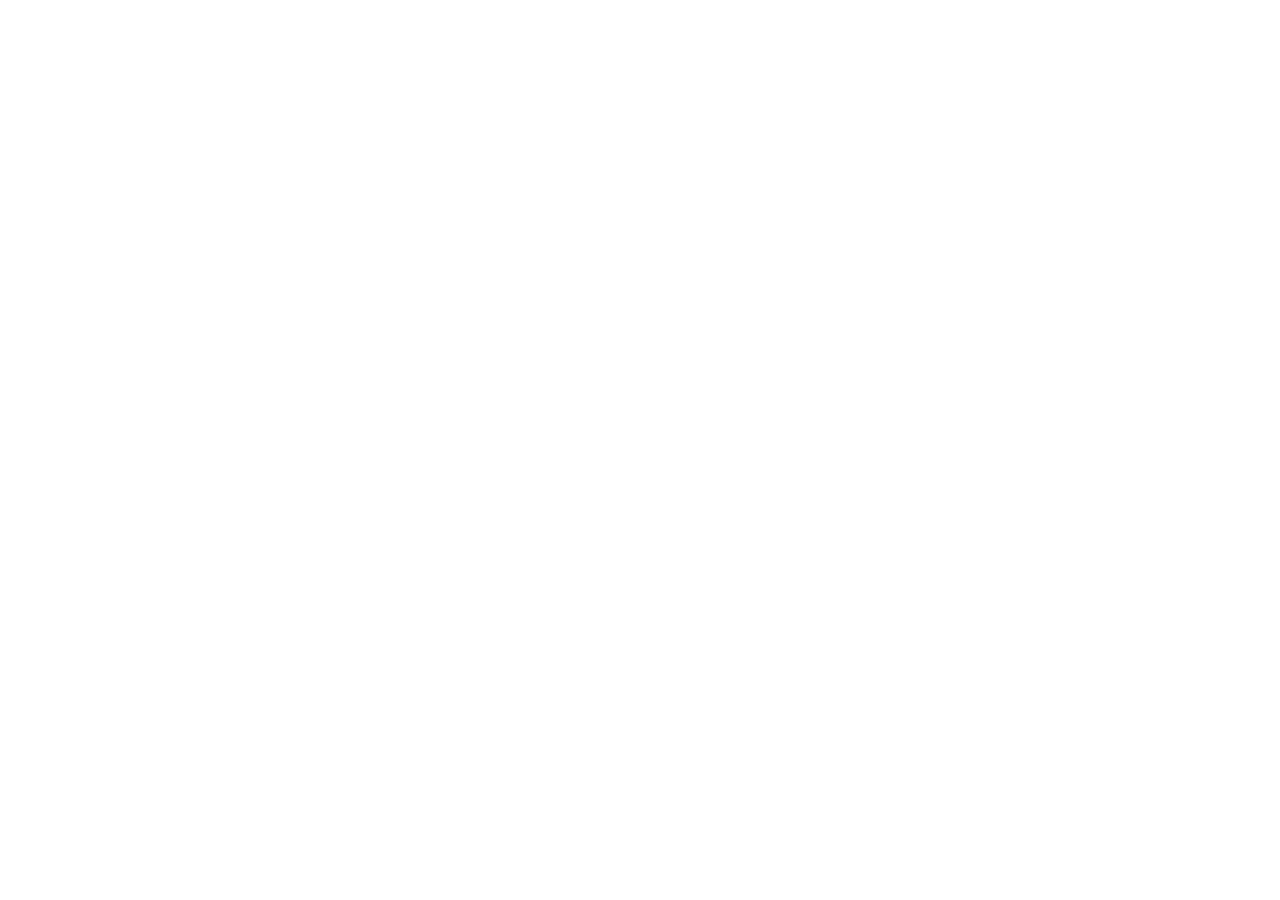
==== experiment/simulation/index.html @ ac894ac5 "Initial commit" ====
<!DOCTYPE html>
<html>
<head>
	<!-- Add CSS at the head of HTML file -->
    <link rel="stylesheet" href="./css/main.css">
</head>
<body>
		<!-- Your code goes here-->

	<!-- Add JS at the bottom of HTML file --> 
        <script src="./js/main.js"></script>
</body>
</html>
---- experiment/simulation/css/main.css ----
/* You CSS goes in here */
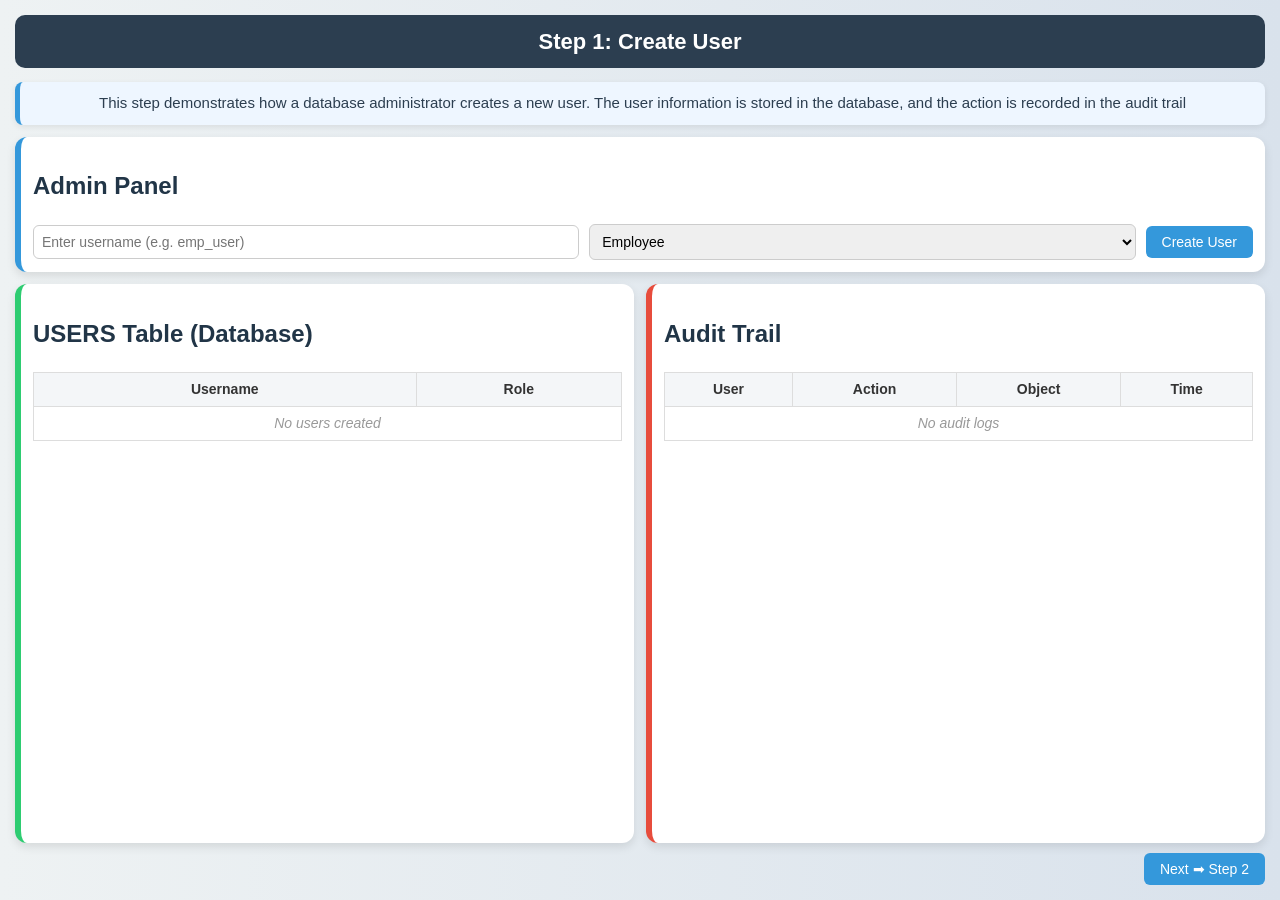
==== commit 7a747bdc: "initial commit" ====
--- a/experiment/simulation/index.html
+++ b/experiment/simulation/index.html
@@ -1,13 +1,14 @@
-<!DOCTYPE html>
-<html>
-<head>
-	<!-- Add CSS at the head of HTML file -->
-    <link rel="stylesheet" href="./css/main.css">
-</head>
-<body>
-		<!-- Your code goes here-->
-
-	<!-- Add JS at the bottom of HTML file --> 
-        <script src="./js/main.js"></script>
-</body>
+<!doctype html>
+<html lang="en">
+  <head>
+    <meta charset="UTF-8" />
+    <link rel="icon" type="image/svg+xml" href="/vite.svg" />
+    <meta name="viewport" content="width=device-width, initial-scale=1.0" />
+    <title>web</title>
+    <script type="module" crossorigin src="js/index-DScw-ho9.js"></script>
+    <link rel="stylesheet" crossorigin href="css/index-kVzhD1Ea.css" />
+  </head>
+  <body>
+    <div id="root"></div>
+  </body>
 </html>
--- a/experiment/simulation/css/index-kVzhD1Ea.css
+++ b/experiment/simulation/css/index-kVzhD1Ea.css
@@ -0,0 +1 @@
+:root{font-family:system-ui,Avenir,Helvetica,Arial,sans-serif;line-height:1.5;font-weight:400;color-scheme:light dark;color:#ffffffde;background-color:#242424;font-synthesis:none;text-rendering:optimizeLegibility;-webkit-font-smoothing:antialiased;-moz-osx-font-smoothing:grayscale}a{font-weight:500;color:#646cff;text-decoration:inherit}a:hover{color:#535bf2}body{margin:0;display:flex;place-items:center;min-width:320px;min-height:100vh}h1{font-size:3.2em;line-height:1.1}button{border-radius:8px;border:1px solid transparent;padding:.6em 1.2em;font-size:1em;font-weight:500;font-family:inherit;background-color:#1a1a1a;cursor:pointer;transition:border-color .25s}button:hover{border-color:#646cff}button:focus,button:focus-visible{outline:4px auto -webkit-focus-ring-color}@media(prefers-color-scheme:light){:root{color:#213547;background-color:#fff}a:hover{color:#747bff}button{background-color:#f9f9f9}}*{box-sizing:border-box}html,body{margin:0;padding:0;height:100%;background:linear-gradient(to right,#eef2f3,#d9e2ec);font-family:Segoe UI,Tahoma,Geneva,Verdana,sans-serif}.fullscreen-container{min-height:100vh;padding:15px;display:flex;flex-direction:column}html,body,#root{width:100%;height:100%;margin:0}.fullscreen-container{min-height:100vh;width:100vw;padding:15px;display:flex;flex-direction:column;background:linear-gradient(to right,#eef2f3,#d9e2ec);font-family:Segoe UI,sans-serif}.header{text-align:center;font-size:22px;font-weight:700;padding:10px;background:#2c3e50;color:#fff;border-radius:10px;margin-bottom:6px}.step-description{text-align:center;margin:8px 0 12px;font-size:15px;color:#444}.card{background:#fff;border-radius:12px;padding:12px;box-shadow:0 4px 10px #0000001a;transition:transform .2s ease}.card:hover{transform:scale(1.01)}.admin-card{border-left:6px solid #3498db;margin-bottom:12px}.db-card{border-left:6px solid #2ecc71}.audit-card{border-left:6px solid #e74c3c}.form-row{display:flex;gap:10px;align-items:center}input,select{padding:8px;border-radius:6px;border:1px solid #ccc;flex:1;font-size:14px}button{background:#3498db;color:#fff;border:none;border-radius:6px;padding:8px 16px;cursor:pointer;font-size:14px;transition:background .3s ease,transform .1s ease}button:hover{background:#1f6fb2;transform:scale(1.05)}.content-grid{display:grid;grid-template-columns:1fr 1fr;gap:12px;flex:1}table{width:100%;border-collapse:collapse;margin-top:8px}th{background:#f4f6f8;color:#333}td,th{border:1px solid #ddd;padding:6px;text-align:center;font-size:14px}.empty{color:#999;font-style:italic}@media(max-width:900px){.content-grid{grid-template-columns:1fr}.form-row{flex-direction:column}button{width:100%}}.step-description{background:#eef6ff;border-left:5px solid #3498db;padding:10px 15px;margin:8px 0 12px;border-radius:8px;font-size:15px;color:#2c3e50;text-align:center;box-shadow:0 2px 6px #00000014}.sql-box{background:#1e1e1e;color:#00ff90;padding:10px;border-radius:6px;font-family:Courier New,monospace;margin:8px 0}
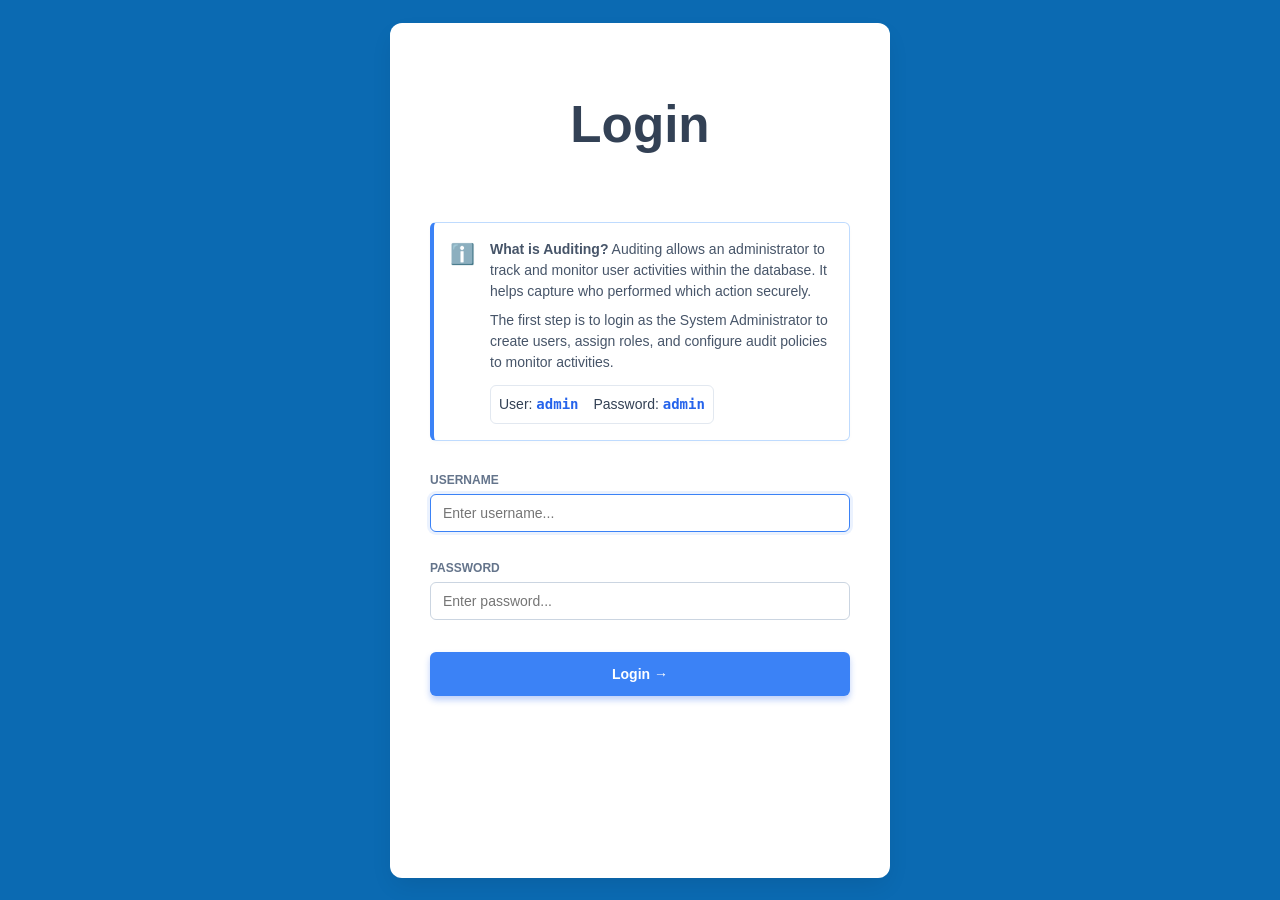
==== commit a2701f0d: "changes" ====
--- a/experiment/simulation/index.html
+++ b/experiment/simulation/index.html
@@ -5,8 +5,8 @@
     <link rel="icon" type="image/svg+xml" href="/vite.svg" />
     <meta name="viewport" content="width=device-width, initial-scale=1.0" />
     <title>web</title>
-    <script type="module" crossorigin src="js/index-DScw-ho9.js"></script>
-    <link rel="stylesheet" crossorigin href="css/index-kVzhD1Ea.css" />
+    <script type="module" crossorigin src="js/index-BHFfmNTq.js"></script>
+    <link rel="stylesheet" crossorigin href="css/index-mCeC1Oq8.css" />
   </head>
   <body>
     <div id="root"></div>
--- a/experiment/simulation/css/index-mCeC1Oq8.css
+++ b/experiment/simulation/css/index-mCeC1Oq8.css
@@ -0,0 +1 @@
+:root{font-family:system-ui,Avenir,Helvetica,Arial,sans-serif;line-height:1.5;font-weight:400;color-scheme:light dark;color:#ffffffde;background-color:#242424;font-synthesis:none;text-rendering:optimizeLegibility;-webkit-font-smoothing:antialiased;-moz-osx-font-smoothing:grayscale}a{font-weight:500;color:#646cff;text-decoration:inherit}a:hover{color:#535bf2}body{margin:0;display:flex;place-items:center;min-width:320px;min-height:100vh}h1{font-size:3.2em;line-height:1.1}button{border-radius:8px;border:1px solid transparent;padding:.6em 1.2em;font-size:1em;font-weight:500;font-family:inherit;background-color:#1a1a1a;cursor:pointer;transition:border-color .25s}button:hover{border-color:#646cff}button:focus,button:focus-visible{outline:4px auto -webkit-focus-ring-color}@media(prefers-color-scheme:light){:root{color:#213547;background-color:#fff}a:hover{color:#747bff}button{background-color:#f9f9f9}}:root{--bg-app: #e2e8f0;--bg-card: #ffffff;--bg-section: #f8fafc;--primary: #3b82f6;--primary-hover: #2563eb;--text-main: #0f172a;--text-muted: #64748b;--border: #e2e8f0;--radius-outer: 16px;--radius-inner: 8px;--shadow-main: 0 20px 25px -5px rgb(0 0 0 / .1), 0 8px 10px -6px rgb(0 0 0 / .1)}html,body{height:100%;margin:0;font-family:Inter,-apple-system,BlinkMacSystemFont,Segoe UI,BlinkMacSystemFont,Segoe UI,Roboto,sans-serif;background-color:var(--bg-app);color:var(--text-main);overflow:hidden}.audit-dashboard{display:flex;justify-content:center;align-items:center;height:100vh;padding:20px;width:100vw}.simulation-container{width:100%;max-width:1600px;background-color:var(--bg-card);border-radius:var(--radius-outer);box-shadow:var(--shadow-main);padding:25px;display:flex;flex-direction:column;max-height:95vh;overflow-y:auto}.dashboard-header{background:transparent;box-shadow:none;padding:0 0 15px;margin-bottom:20px;border-bottom:2px solid var(--border);display:flex;justify-content:space-between;align-items:center}.header-title h1{font-size:22px;font-weight:800;margin:0;color:var(--text-main);letter-spacing:-.5px}.subtitle{font-size:14px;color:var(--text-muted);margin-top:4px;display:block}.step-indicator{background:#eff6ff;color:#1d4ed8;padding:6px 16px;border-radius:99px;font-size:12px;font-weight:700;text-transform:uppercase}.dashboard-grid{display:grid;grid-template-columns:1fr 1fr;gap:25px;align-items:stretch;overflow:hidden}@media(max-width:950px){.dashboard-grid{grid-template-columns:1fr;overflow-y:auto}.audit-dashboard{align-items:flex-start;height:auto;overflow-y:auto}.simulation-container{max-height:none}}.panel{background:var(--bg-section);border-radius:var(--radius-inner);border:1px solid var(--border);padding:20px;display:flex;flex-direction:column;height:100%;overflow-y:auto}.panel-header{display:flex;justify-content:space-between;align-items:center;margin-bottom:15px;padding-bottom:10px;border-bottom:2px solid #e2e8f0}.panel-header h3{margin:0;font-size:16px;font-weight:700;color:var(--text-main)}.admin-session-box{background:#fff;border:1px solid #e2e8f0;padding:10px 14px;border-radius:8px;display:flex;align-items:center;gap:12px;margin-bottom:15px;box-shadow:0 1px 2px #0000000d}.admin-avatar{background:#eff6ff;width:36px;height:36px;border-radius:50%;display:flex;align-items:center;justify-content:center;font-size:18px;border:1px solid #bfdbfe}.admin-info{display:flex;flex-direction:column;flex:1}.admin-label{font-size:10px;color:#64748b;text-transform:uppercase;font-weight:700}.admin-name{font-size:13px;font-weight:600;color:#1e293b}.connection-status{font-size:11px;color:#16a34a;font-weight:600;display:flex;align-items:center;gap:5px;background:#dcfce7;padding:4px 8px;border-radius:12px}.connection-status .dot{width:6px;height:6px;background-color:#16a34a;border-radius:50%;display:inline-block}.task-card{border:1px solid #e2e8f0;border-radius:8px;padding:14px;background:#fff;transition:all .3s ease}.task-header{display:flex;align-items:center;gap:10px}.task-number{background:#e2e8f0;color:#64748b;width:22px;height:22px;border-radius:50%;display:flex;align-items:center;justify-content:center;font-size:11px;font-weight:700}.task-card h4{margin:0;font-size:14px;font-weight:700;color:#1e293b;flex:1}.active-task{border-color:#3b82f6;box-shadow:0 2px 4px #3b82f61a}.active-task .task-number{background:#3b82f6;color:#fff}.completed-task{background:#f8fafc;border-color:#e2e8f0;opacity:.9}.completed-task .task-number{background:#10b981;color:#fff}.check-mark{color:#10b981;font-size:12px;font-weight:600}.locked-task{background:#f1f5f9;border-color:#e2e8f0;opacity:.6;pointer-events:none}.form-container{display:flex;flex-direction:column;gap:12px}.input-group label{display:block;font-size:12px;font-weight:700;color:var(--text-muted);margin-bottom:5px;text-transform:uppercase}input,select{width:100%;padding:10px 12px;border:1px solid #cbd5e1;border-radius:6px;font-size:14px;background-color:#fff}input:focus,select:focus{outline:none;border-color:var(--primary);box-shadow:0 0 0 3px #3b82f61a}.btn-primary{background-color:var(--primary);color:#fff;padding:12px;border:none;border-radius:6px;font-weight:600;cursor:pointer;font-size:14px;margin-top:5px;box-shadow:0 2px 4px #3b82f64d}.btn-primary:hover:not(:disabled){background-color:var(--primary-hover);transform:translateY(-1px)}.btn-primary:disabled{background-color:#94a3b8;cursor:not-allowed;box-shadow:none;transform:none}.sql-preview{background:#1e293b;border-radius:6px;overflow:hidden;border:1px solid #334155;margin-bottom:8px}.sql-code{padding:12px;font-family:Consolas,Monaco,monospace;color:#e2e8f0;font-size:12px;line-height:1.4}.kwd{color:#c084fc;font-weight:700}.type{color:#60a5fa}.comment{color:#ef4444;font-style:italic}.success-message{margin-top:10px;padding:10px;background-color:#f0fdf4;border:1px solid #bbf7d0;color:#166534;font-size:12px;border-radius:6px}.table-wrapper{overflow-x:auto;border:1px solid var(--border);border-radius:8px;background:#fff}table{width:100%;border-collapse:collapse;font-size:13px}th{background-color:#f1f5f9;color:var(--text-muted);font-weight:600;text-align:left;padding:10px 15px;border-bottom:1px solid var(--border)}td{padding:10px 15px;border-bottom:1px solid var(--border);color:var(--text-main)}.table-title-row{background:#eff6ff;color:#1e3a8a;border-bottom:2px solid #bfdbfe;padding:10px 15px;text-transform:uppercase;font-size:11px;letter-spacing:.5px}.empty-state{text-align:center;color:var(--text-muted);padding:30px;font-style:italic;background:#fff}.badge{background:#e2e8f0;color:var(--text-muted);font-size:11px;padding:4px 10px;border-radius:6px;font-weight:700}.role-tag{display:inline-block;padding:4px 10px;border-radius:6px;font-size:11px;font-weight:600}.role-tag.manager{background:#fee2e2;color:#991b1b}.role-tag.employee{background:#dbeafe;color:#1e40af}.role-tag.auditor{background:#fef3c7;color:#92400e}.dashboard-footer{margin-top:20px;padding-top:15px;border-top:1px solid var(--border);display:flex;justify-content:flex-end}.btn-next{background-color:#0f172a;color:#fff;padding:12px 30px;border-radius:6px;border:none;cursor:pointer;font-size:14px;font-weight:600;display:flex;align-items:center;gap:8px;margin-left:auto}.btn-next:hover:not(:disabled){background-color:#334155;transform:translate(2px)}.btn-next:disabled{opacity:.5;cursor:not-allowed}.audit-group{margin-bottom:20px}.group-title{font-size:11px;color:#64748b;text-transform:uppercase;letter-spacing:.5px;margin:0 0 10px;border-bottom:1px solid #e2e8f0;padding-bottom:5px}.audit-toggle{display:flex;align-items:center;gap:12px;padding:12px;background:#fff;border:1px solid #cbd5e1;border-radius:8px;cursor:pointer;transition:all .2s ease;font-size:14px;font-weight:600;color:#334155}.audit-toggle:hover{border-color:#3b82f6;background:#f0f9ff;transform:translateY(-1px)}.audit-toggle.selected{background-color:#eff6ff;border-color:#3b82f6;color:#1e3a8a;box-shadow:0 2px 4px #3b82f626}.checkbox-circle{width:18px;height:18px;border-radius:50%;border:2px solid #cbd5e1;background:#fff;transition:all .2s}.audit-toggle.selected .checkbox-circle{border-color:#3b82f6;background:#3b82f6;box-shadow:inset 0 0 0 3px #fff}.row-selected{background-color:#f0f9ff}.policy-summary-card{background:#1e293b;color:#fff;border-radius:8px;padding:20px;margin-top:20px}.policy-summary-card h4{margin:0 0 15px;font-size:14px;color:#94a3b8;text-transform:uppercase}.summary-stat{display:flex;justify-content:space-between;margin-bottom:8px;font-size:14px;border-bottom:1px solid #334155;padding-bottom:8px}.status-indicator{margin-top:15px;text-align:right}.fullscreen-container{display:flex;flex-direction:column;align-items:center;justify-content:center;min-height:100vh;width:100vw;background-color:var(--bg-app);padding:40px}.header{font-size:28px;font-weight:800;color:var(--text-main);margin-bottom:12px;letter-spacing:-.5px}.step-description{max-width:600px;text-align:center;color:var(--text-muted);margin-bottom:40px;font-size:16px;line-height:1.6}.card{background:var(--bg-card);border-radius:var(--radius-outer);box-shadow:var(--shadow-main);padding:32px;width:100%;max-width:650px;border:1px solid var(--border);margin-bottom:24px}.card h2{font-size:18px;font-weight:700;margin-top:0;margin-bottom:20px;padding-bottom:15px;border-bottom:2px solid var(--border);color:var(--text-main);text-transform:uppercase;letter-spacing:.5px}.card label{display:flex;align-items:center;gap:12px;padding:16px;background-color:#f8fafc;border:1px solid #cbd5e1;border-radius:8px;cursor:pointer;font-weight:600;color:#334155;transition:all .2s ease;flex:1 1 45%;min-width:200px}.card label:hover{border-color:var(--primary);background-color:#eff6ff;transform:translateY(-2px);box-shadow:0 4px 6px -2px #3b82f61a}.card label:has(input:checked){background-color:#eff6ff;border-color:var(--primary);color:var(--primary-hover);box-shadow:0 2px 4px #3b82f633}.card input[type=checkbox]{width:20px;height:20px;accent-color:var(--primary);cursor:pointer}.db-card{background-color:#f1f5f9;border-color:#e2e8f0;text-align:center}.db-card h2{border-bottom-color:#cbd5e1}.fullscreen-container button{padding:14px 28px;font-size:15px}:root{--bg-app: #f1f5f9;--bg-card: #ffffff;--bg-panel: #f8fafc;--primary: #2563eb;--primary-hover: #1d4ed8;--primary-light: #eff6ff;--text-main: #0f172a;--text-body: #334155;--text-muted: #64748b;--border: #e2e8f0;--radius-lg: 12px;--radius-sm: 6px;--shadow-card: 0 10px 15px -3px rgba(0, 0, 0, .1), 0 4px 6px -2px rgba(0, 0, 0, .05);--shadow-hover: 0 10px 15px -3px rgba(37, 99, 235, .15)}*{box-sizing:border-box}body{margin:0;font-family:Inter,-apple-system,BlinkMacSystemFont,Segoe UI,Roboto,sans-serif;background-color:var(--bg-app);color:var(--text-body);height:100vh;overflow:hidden}.audit-dashboard{display:flex;justify-content:center;align-items:center;height:100vh;padding:20px}.simulation-container{width:100%;max-width:1400px;height:95vh;background:var(--bg-card);border-radius:var(--radius-lg);box-shadow:var(--shadow-card);display:flex;flex-direction:column;padding:30px;overflow:hidden}.dashboard-grid{display:grid;grid-template-columns:1fr 1fr;gap:30px;flex:1;min-height:0;margin-bottom:20px}.panel{background:var(--bg-panel);border:1px solid var(--border);border-radius:var(--radius-lg);padding:24px;display:flex;flex-direction:column;overflow-y:auto}.panel-header{display:flex;justify-content:space-between;align-items:center;margin-bottom:20px;padding-bottom:15px;border-bottom:2px solid var(--border)}.panel-header h3{margin:0;font-size:16px;font-weight:700;color:var(--text-main);text-transform:uppercase;letter-spacing:.5px}.dashboard-header{display:flex;justify-content:space-between;align-items:center;padding-bottom:20px;border-bottom:1px solid var(--border);margin-bottom:25px}.header-title h1{margin:0;font-size:24px;font-weight:800;color:var(--text-main)}.subtitle{font-size:14px;color:var(--text-muted);font-weight:500}.admin-session-box{display:flex;align-items:center;gap:12px;padding:8px 16px;background:#fff;border:1px solid var(--border);border-radius:50px}.admin-avatar{width:36px;height:36px;background:var(--primary-light);color:var(--primary);border-radius:50%;display:flex;align-items:center;justify-content:center;font-size:18px}.admin-info{display:flex;flex-direction:column;line-height:1.2}.admin-label{font-size:10px;font-weight:700;color:var(--text-muted);text-transform:uppercase}.admin-name{font-size:13px;font-weight:600;color:var(--text-main)}.instruction-box{background:#fff;border:1px solid #bfdbfe;border-left:4px solid var(--primary);padding:16px;border-radius:var(--radius-sm);display:flex;gap:15px;margin-bottom:25px;box-shadow:0 2px 4px #00000005}.instruction-icon{font-size:20px;color:var(--primary)}.instruction-content{font-size:14px;color:var(--text-body);line-height:1.5}.group-label{display:block;font-size:12px;font-weight:800;color:var(--text-muted);text-transform:uppercase;letter-spacing:.5px;margin-bottom:6px}.group-desc{font-size:12px;color:var(--text-muted);margin-top:0;margin-bottom:12px;font-style:italic}.input-group{margin-bottom:15px}select{width:100%;padding:12px 15px;border:1px solid var(--border);border-radius:var(--radius-sm);background-color:#fff;font-size:14px;color:var(--text-main);cursor:pointer;transition:all .2s;appearance:none;background-image:url(data:image/svg+xml;charset=US-ASCII,%3Csvg%20xmlns%3D%22http%3A%2F%2Fwww.w3.org%2F2000%2Fsvg%22%20width%3D%22292.4%22%20height%3D%22292.4%22%3E%3Cpath%20fill%3D%22%2364748b%22%20d%3D%22M287%2069.4a17.6%2017.6%200%200%200-13-5.4H18.4c-5%200-9.3%201.8-12.9%205.4A17.6%2017.6%200%200%200%200%2082.2c0%205%201.8%209.3%205.4%2012.9l128%20127.9c3.6%203.6%207.8%205.4%2012.8%205.4s9.2-1.8%2012.8-5.4L287%2095c3.5-3.5%205.4-7.8%205.4-12.8%200-5-1.9-9.2-5.5-12.8z%22%2F%3E%3C%2Fsvg%3E);background-repeat:no-repeat;background-position:right 15px top 50%;background-size:10px auto}select:focus{outline:none;border-color:var(--primary);box-shadow:0 0 0 3px var(--primary-light)}.user-chip{display:inline-flex;align-items:center;padding:6px 14px;background-color:var(--primary);color:#fff;border-radius:20px;font-size:13px;font-weight:600;box-shadow:0 2px 4px #2563eb4d;animation:scaleIn .2s cubic-bezier(.175,.885,.32,1.275)}@keyframes scaleIn{0%{transform:scale(.8);opacity:0}to{transform:scale(1);opacity:1}}.audit-toggle-grid{display:grid;grid-template-columns:1fr 1fr;gap:12px}.audit-toggle{display:flex;align-items:center;gap:12px;padding:14px;background:#fff;border:1px solid var(--border);border-radius:var(--radius-sm);cursor:pointer;transition:all .2s ease}.audit-toggle:hover{transform:translateY(-2px);border-color:#cbd5e1;box-shadow:0 4px 10px #0000000d}.audit-toggle.selected{background-color:var(--primary-light);border-color:var(--primary);box-shadow:0 4px 6px #2563eb26}.toggle-text{font-weight:600;font-size:14px;color:var(--text-main)}.audit-toggle.selected .toggle-text{color:var(--primary)}.checkbox-circle{width:20px;height:20px;border-radius:50%;border:2px solid #cbd5e1;background:#fff;transition:all .2s}.audit-toggle.selected .checkbox-circle{border-color:var(--primary);background-color:var(--primary);box-shadow:inset 0 0 0 3px #fff}.table-wrapper{background:#fff;border:1px solid var(--border);border-radius:var(--radius-sm);overflow:hidden}table{width:100%;border-collapse:collapse}th{background:#f8fafc;padding:12px 16px;text-align:left;font-size:12px;color:var(--text-muted);font-weight:700;text-transform:uppercase;border-bottom:1px solid var(--border)}td{padding:12px 16px;border-bottom:1px solid var(--border);font-size:14px;color:var(--text-body)}tr:last-child td{border-bottom:none}.table-title-row{background:#eff6ff;color:#1e3a8a;text-align:center}.empty-state{text-align:center;color:var(--text-muted);font-style:italic;background:#fafafa}.status-active{background:#dcfce7;color:#166534;padding:4px 10px;border-radius:20px;font-size:11px;font-weight:700;letter-spacing:.5px}.badge{padding:4px 10px;border-radius:20px;font-size:11px;font-weight:700;letter-spacing:.5px}.success-message{margin-top:20px;padding:12px;background:#f0fdf4;border:1px solid #bbf7d0;border-radius:var(--radius-sm);color:#166534;font-size:13px;display:flex;align-items:center;gap:8px}.dashboard-footer{margin-top:auto;padding-top:20px;border-top:1px solid var(--border);display:flex;justify-content:flex-end;gap:15px}.btn-primary{width:100%;background:var(--primary);color:#fff;padding:14px;border:none;border-radius:var(--radius-sm);font-weight:600;font-size:14px;cursor:pointer;transition:all .2s;box-shadow:0 4px 6px #2563eb4d}.btn-primary:hover:not(:disabled){background:var(--primary-hover);transform:translateY(-1px)}.btn-primary:disabled{background:#cbd5e1;cursor:not-allowed;box-shadow:none}.btn-success{background:#10b981!important;pointer-events:none;box-shadow:none}.btn-next{background:var(--text-main);color:#fff;padding:12px 24px;border-radius:var(--radius-sm);border:none;cursor:pointer;font-weight:600;transition:all .2s;margin-left:auto}.btn-next:hover:not(:disabled){background:#334155;transform:translate(3px)}.btn-next:disabled{opacity:.5;cursor:not-allowed;transform:none}.btn-secondary{background:#fff;color:var(--text-muted);border:1px solid var(--border);padding:12px 24px;border-radius:var(--radius-sm);cursor:pointer;font-weight:600;transition:all .2s}.btn-secondary:hover{background:#f8fafc;color:var(--text-main);border-color:#cbd5e1}:root{--primary: #3b82f6;--success: #10b981;--bg-dark: #0f172a;--border: #e2e8f0;--text-main: #1e293b;--text-muted: #64748b}.audit-screen-wrapper{height:100vh;width:100vw;background:#f1f5f9;display:flex;align-items:center;justify-content:center;overflow:hidden;padding:1vh}.simulation-container{width:98%;max-width:1400px;height:96vh;background:#fff;border-radius:12px;box-shadow:0 10px 25px -5px #0000001a;display:flex;flex-direction:column;padding:20px}.dashboard-header{display:flex;justify-content:space-between;align-items:center;border-bottom:1px solid var(--border);padding-bottom:15px;flex-shrink:0}.header-title h1{font-size:1.4rem;margin:0;color:var(--bg-dark)}.subtitle{font-size:.85rem;color:var(--text-muted)}.admin-pill{background:#f8fafc;padding:6px 12px;border-radius:50px;border:1px solid var(--border);display:flex;align-items:center;gap:8px;font-size:.8rem;font-weight:600}.dashboard-grid{display:grid;grid-template-columns:1fr 1fr;gap:20px;flex:1;min-height:0;margin:20px 0}.panel{background:#f8fafc;border:1px solid var(--border);border-radius:8px;display:flex;flex-direction:column;padding:16px}.scrollable{overflow-y:auto;padding-right:10px}.panel-title{font-size:.9rem;text-transform:uppercase;letter-spacing:.5px;margin-top:0;color:var(--text-muted)}.field-group{margin-bottom:18px}.field-label{display:block;font-size:.75rem;font-weight:700;color:var(--text-muted);text-transform:uppercase;margin-bottom:6px}.custom-select{width:100%;padding:10px;border-radius:6px;border:1px solid var(--border);font-size:.9rem}.chip-container{display:flex;flex-wrap:wrap;gap:6px;margin-top:8px}.user-chip{background:var(--primary);color:#fff;padding:4px 10px;border-radius:4px;font-size:.75rem;display:flex;align-items:center;gap:6px}.user-chip button{background:none;border:none;color:#fff;cursor:pointer;font-weight:700}.toggle-grid{display:grid;grid-template-columns:1fr 1fr;gap:8px}.toggle-btn{background:#fff;border:1px solid var(--border);padding:10px;border-radius:6px;cursor:pointer;text-align:left;display:flex;align-items:center;gap:8px;font-size:.85rem;transition:.2s}.toggle-btn.active{border-color:var(--primary);background:#eff6ff;color:var(--primary);font-weight:600}.toggle-btn .dot{width:8px;height:8px;border-radius:50%;background:#cbd5e1}.toggle-btn.active .dot{background:var(--primary);box-shadow:0 0 0 4px #dbeafe}.apply-btn{width:100%;padding:12px;background:var(--bg-dark);color:#fff;border:none;border-radius:6px;font-weight:600;cursor:pointer;margin-top:10px}.apply-btn.success{background:var(--success)}.summary-table-container{flex:1}table{width:100%;border-collapse:collapse;background:#fff;border-radius:6px;overflow:hidden;border:1px solid var(--border)}th{background:#f1f5f9;text-align:left;padding:10px;font-size:.75rem;color:var(--text-muted)}td{padding:10px;font-size:.85rem;border-top:1px solid var(--border)}.empty{text-align:center;color:var(--text-muted);font-style:italic}.mt-2{margin-top:15px}.dashboard-footer{display:flex;justify-content:space-between;padding-top:15px;border-top:1px solid var(--border);flex-shrink:0}.nav-btn{padding:10px 24px;border-radius:6px;font-weight:600;cursor:pointer;font-size:.9rem}.nav-btn.back{background:#fff;border:1px solid var(--border);color:var(--text-muted)}.nav-btn.next{background:var(--bg-dark);color:#fff;border:none}.nav-btn.next:disabled{opacity:.3;cursor:not-allowed}@media(max-width:850px){.dashboard-grid{grid-template-columns:1fr}.simulation-container{height:auto;max-height:98vh;overflow-y:auto}.scrollable{overflow-y:visible}}.select-btn{background:#3b82f6!important}.update-btn{background:#f59e0b!important;flex:2}.delete-btn{background:#ef4444!important;flex:1}.input-row{display:flex;gap:10px;margin-bottom:10px}.button-row{display:flex;gap:10px}.action-card{background:#fff;padding:15px;border:1px solid var(--border);border-radius:8px}.action-tag{font-size:10px;font-weight:800;padding:2px 8px;border-radius:4px;color:#fff}.action-tag.select{background:#3b82f6}.action-tag.update{background:#f59e0b}.action-tag.delete{background:#ef4444}.mb-2{margin-bottom:20px}.mt-1{margin-top:10px}.mt-2{margin-top:20px}.log-row-animate{animation:slideInLeft .3s ease-out}@keyframes slideInLeft{0%{opacity:0;transform:translate(-10px)}to{opacity:1;transform:translate(0)}}.audit-table td{font-family:Monaco,Consolas,monospace;font-size:12px}.text-muted{color:var(--text-muted)}.login-gate{max-width:900px!important;height:auto!important;text-align:center}.login-selection-grid{display:grid;grid-template-columns:repeat(auto-fit,minmax(200px,1fr));gap:20px;margin:40px 0}.user-login-card{background:#fff;border:2px solid var(--border);padding:30px;border-radius:12px;cursor:pointer;transition:.3s}.user-avatar{font-size:40px;margin-bottom:10px}.login-cta{margin-top:15px;background:var(--primary);color:#fff;border:none;padding:8px 16px;border-radius:6px;width:100%;cursor:pointer;font-weight:600}.logout-small{background:#fee2e2;color:#ef4444;border:none;padding:4px 10px;border-radius:4px;font-size:11px;margin-left:10px;cursor:pointer;font-weight:700}.active-user{background:#f0f9ff!important;border-color:#0ea5e9!important}.login-gate-container{max-width:800px!important;height:auto!important;padding:40px!important}.user-selection-grid{display:grid;grid-template-columns:repeat(auto-fit,minmax(220px,1fr));gap:20px;margin:40px 0}.user-login-card{background:#f8fafc;border:2px solid #e2e8f0;padding:25px;border-radius:12px;text-align:center;transition:all .3s ease;cursor:pointer}.user-login-card:hover{border-color:#3b82f6;background:#fff;transform:translateY(-5px);box-shadow:0 10px 20px #0000000d}.user-icon{font-size:40px;margin-bottom:15px}.user-meta h3{margin:0;color:#1e293b;font-size:1.1rem}.login-action-btn{margin-top:20px;width:100%;padding:8px;border-radius:6px;border:none;background:#3b82f6;color:#fff;font-weight:600;cursor:pointer}.user-profile-pill{display:flex;align-items:center;background:#f1f5f9;padding:8px 15px;border-radius:50px;gap:12px}.u-avatar{font-size:20px}.u-info{display:flex;flex-direction:column;line-height:1.2}.u-name{font-size:13px;font-weight:700;color:#1e293b}.u-role{font-size:10px;color:#64748b;text-transform:uppercase}.logout-link{background:#fee2e2;color:#ef4444;border:none;padding:4px 8px;border-radius:4px;font-size:10px;font-weight:800;cursor:pointer}.login-gate-container{max-width:800px!important;height:auto!important;padding:40px!important;text-align:center}.user-selection-grid{display:grid;grid-template-columns:repeat(auto-fit,minmax(200px,1fr));gap:20px;margin:40px 0}.user-login-card{background:#fff;border:2px solid var(--border);padding:25px;border-radius:12px;cursor:pointer;transition:all .3s ease}.user-login-card:hover{border-color:var(--primary);transform:translateY(-5px);box-shadow:0 10px 20px #0000000d}.user-icon{font-size:40px;margin-bottom:10px}.user-meta h3{margin:5px 0;color:var(--text-main)}.login-action-btn{margin-top:15px;width:100%;padding:8px;background:var(--primary);color:#fff;border:none;border-radius:6px;font-weight:600;cursor:pointer}.user-profile-pill{display:flex;align-items:center;gap:12px;background:#f1f5f9;padding:6px 15px;border-radius:50px;border:1px solid var(--border)}.logout-small-btn{background:#fee2e2;color:#ef4444;border:none;padding:4px 8px;border-radius:4px;font-size:11px;font-weight:700;cursor:pointer}.logout-small-btn:hover{background:#fecaca}.step-description{background:#eef6ff;border-left:5px solid #3498db;padding:10px 15px;margin:8px 0 12px;border-radius:8px;font-size:15px;color:#2c3e50;text-align:center;box-shadow:0 2px 6px #00000014}.insert-btn{background:#10b981!important;flex:1}.ddl-btn{background:#6366f1!important;flex:1}.drop-btn{background:#450a0a!important;flex:1}.ddl-card{border-left:4px solid #6366f1;background:#f5f3ff}.action-tag.create{background:#8b5cf6}.action-tag.alter{background:#6366f1}.action-tag.drop{background:#450a0a}.action-tag.insert{background:#10b981}
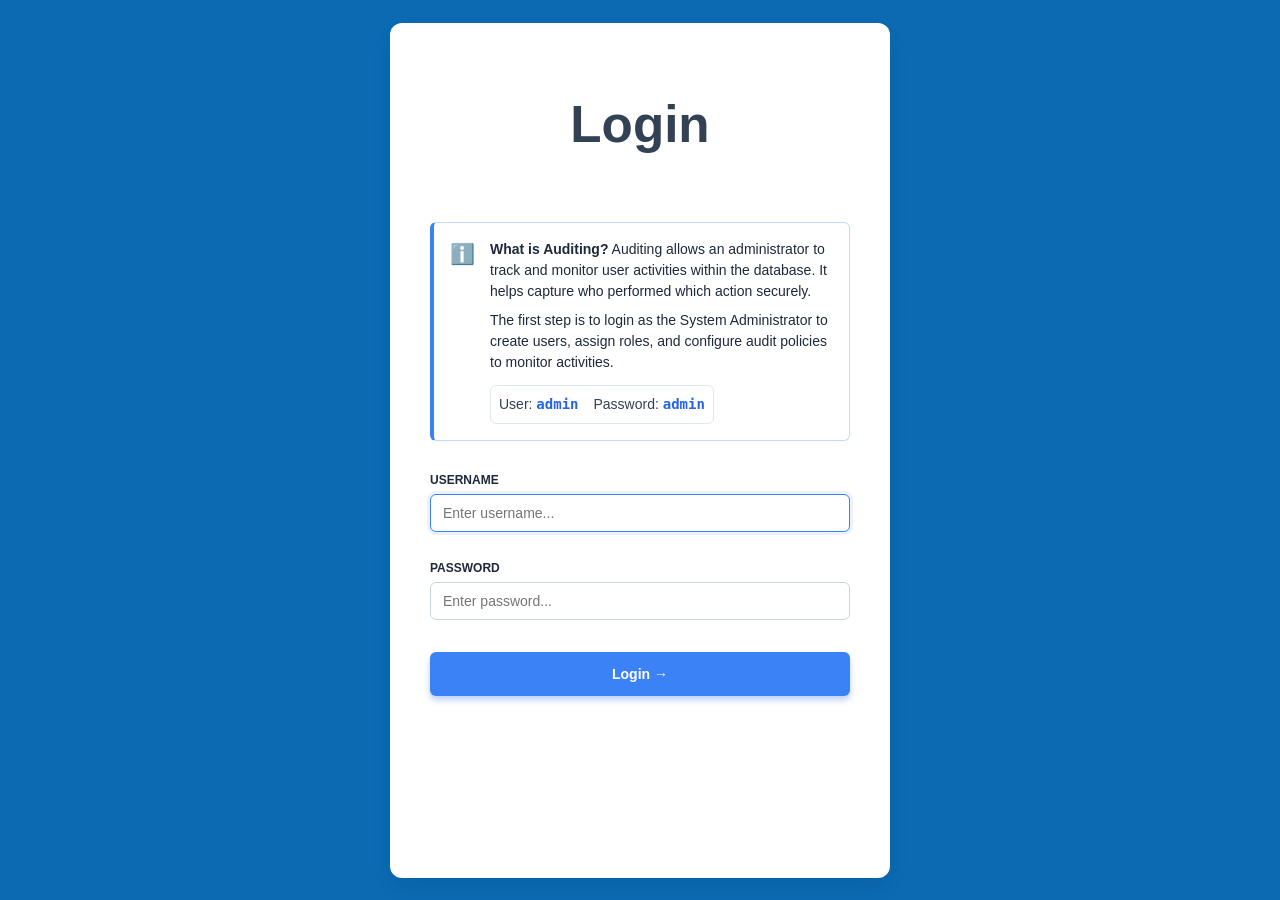
==== commit 5dddd486: "update simulation" ====
--- a/experiment/simulation/index.html
+++ b/experiment/simulation/index.html
@@ -5,8 +5,8 @@
     <link rel="icon" type="image/svg+xml" href="/vite.svg" />
     <meta name="viewport" content="width=device-width, initial-scale=1.0" />
     <title>web</title>
-    <script type="module" crossorigin src="js/index-BHFfmNTq.js"></script>
-    <link rel="stylesheet" crossorigin href="css/index-mCeC1Oq8.css" />
+    <script type="module" crossorigin src="js/index-CZLQMVrC.js"></script>
+    <link rel="stylesheet" crossorigin href="css/index-xorEyV7m.css" />
   </head>
   <body>
     <div id="root"></div>
--- a/experiment/simulation/css/index-xorEyV7m.css
+++ b/experiment/simulation/css/index-xorEyV7m.css
@@ -0,0 +1 @@
+:root{font-family:system-ui,Avenir,Helvetica,Arial,sans-serif;line-height:1.5;font-weight:400;color-scheme:light dark;color:#ffffffde;background-color:#242424;font-synthesis:none;text-rendering:optimizeLegibility;-webkit-font-smoothing:antialiased;-moz-osx-font-smoothing:grayscale}a{font-weight:500;color:#646cff;text-decoration:inherit}a:hover{color:#535bf2}body{margin:0;display:flex;place-items:center;min-width:320px;min-height:100vh}h1{font-size:3.2em;line-height:1.1}button{border-radius:8px;border:1px solid transparent;padding:.6em 1.2em;font-size:1em;font-weight:500;font-family:inherit;background-color:#1a1a1a;cursor:pointer;transition:border-color .25s}button:hover{border-color:#646cff}button:focus,button:focus-visible{outline:4px auto -webkit-focus-ring-color}@media(prefers-color-scheme:light){:root{color:#213547;background-color:#fff}a:hover{color:#747bff}button{background-color:#f9f9f9}}:root{--bg-app: #e2e8f0;--bg-card: #ffffff;--bg-section: #f8fafc;--primary: #3b82f6;--primary-hover: #2563eb;--text-main: #0f172a;--text-muted: #64748b;--border: #e2e8f0;--radius-outer: 16px;--radius-inner: 8px;--shadow-main: 0 20px 25px -5px rgb(0 0 0 / .1), 0 8px 10px -6px rgb(0 0 0 / .1)}html,body{height:100%;margin:0;font-family:Inter,-apple-system,BlinkMacSystemFont,Segoe UI,BlinkMacSystemFont,Segoe UI,Roboto,sans-serif;background-color:var(--bg-app);color:var(--text-main);overflow:hidden}.audit-dashboard{display:flex;justify-content:center;align-items:center;height:100vh;padding:20px;width:100vw}.simulation-container{width:100%;max-width:1600px;background-color:var(--bg-card);border-radius:var(--radius-outer);box-shadow:var(--shadow-main);padding:25px;display:flex;flex-direction:column;max-height:95vh;overflow-y:auto}.dashboard-header{background:transparent;box-shadow:none;padding:0 0 15px;margin-bottom:20px;border-bottom:2px solid var(--border);display:flex;justify-content:space-between;align-items:center}.header-title h1{font-size:22px;font-weight:800;margin:0;color:var(--text-main);letter-spacing:-.5px}.subtitle{font-size:14px;color:var(--text-muted);margin-top:4px;display:block}.step-indicator{background:#eff6ff;color:#1d4ed8;padding:6px 16px;border-radius:99px;font-size:12px;font-weight:700;text-transform:uppercase}.dashboard-grid{display:grid;grid-template-columns:1fr 1fr;gap:25px;align-items:stretch;overflow:hidden}@media(max-width:950px){.dashboard-grid{grid-template-columns:1fr;overflow-y:auto}.audit-dashboard{align-items:flex-start;height:auto;overflow-y:auto}.simulation-container{max-height:none}}.panel{background:var(--bg-section);color:#0f172a;border-radius:var(--radius-inner);border:1px solid var(--border);padding:20px;display:flex;flex-direction:column;height:100%;overflow-y:visible}.panel-header{display:flex;justify-content:space-between;align-items:center;margin-bottom:15px;padding-bottom:10px;border-bottom:2px solid #e2e8f0}.panel-header h3{margin:0;font-size:16px;font-weight:700;color:var(--text-main)}.admin-session-box{background:#fff;border:1px solid #e2e8f0;padding:10px 14px;border-radius:8px;display:flex;align-items:center;gap:12px;margin-bottom:15px;box-shadow:0 1px 2px #0000000d}.admin-avatar{background:#eff6ff;width:36px;height:36px;border-radius:50%;display:flex;align-items:center;justify-content:center;font-size:18px;border:1px solid #bfdbfe}.admin-info{display:flex;flex-direction:column;flex:1}.admin-label{font-size:10px;color:#64748b;text-transform:uppercase;font-weight:700}.admin-name{font-size:13px;font-weight:600;color:#1e293b}.connection-status{font-size:11px;color:#16a34a;font-weight:600;display:flex;align-items:center;gap:5px;background:#dcfce7;padding:4px 8px;border-radius:12px}.connection-status .dot{width:6px;height:6px;background-color:#16a34a;border-radius:50%;display:inline-block}.task-card{border:1px solid #e2e8f0;border-radius:8px;padding:14px;background:#fff;transition:all .3s ease}.task-header{display:flex;align-items:center;gap:10px}.task-number{background:#e2e8f0;color:#64748b;width:22px;height:22px;border-radius:50%;display:flex;align-items:center;justify-content:center;font-size:11px;font-weight:700}.task-card h4{margin:0;font-size:14px;font-weight:700;color:#1e293b;flex:1}.active-task{border-color:#3b82f6;box-shadow:0 2px 4px #3b82f61a}.active-task .task-number{background:#3b82f6;color:#fff}.completed-task{background:#f8fafc;border-color:#e2e8f0;opacity:.9}.completed-task .task-number{background:#10b981;color:#fff}.check-mark{color:#10b981;font-size:12px;font-weight:600}.locked-task{background:#f1f5f9;border-color:#e2e8f0;opacity:.6;pointer-events:none}.form-container{display:flex;flex-direction:column;gap:12px}.input-group label{display:block;font-size:12px;font-weight:700;color:#1e293b;margin-bottom:5px;text-transform:uppercase}input,select{width:100%;padding:10px 12px;border:1px solid #cbd5e1;border-radius:6px;font-size:14px;background-color:#fff;color:#0f172a}input:focus,select:focus{outline:none;border-color:var(--primary);box-shadow:0 0 0 3px #3b82f61a}.btn-primary{background-color:var(--primary);color:#fff;padding:12px;border:none;border-radius:6px;font-weight:600;cursor:pointer;font-size:14px;margin-top:5px;box-shadow:0 2px 4px #3b82f64d}.btn-primary:hover:not(:disabled){background-color:var(--primary-hover);transform:translateY(-1px)}.btn-primary:disabled{background-color:#94a3b8;cursor:not-allowed;box-shadow:none;transform:none}.sql-preview{background:#1e293b;border-radius:6px;overflow:hidden;border:1px solid #334155;margin-bottom:8px}.sql-code{padding:12px;font-family:Consolas,Monaco,monospace;color:#e2e8f0;font-size:12px;line-height:1.4}.kwd{color:#c084fc;font-weight:700}.type{color:#60a5fa}.comment{color:#ef4444;font-style:italic}.success-message{margin-top:10px;padding:10px;background-color:#f0fdf4;border:1px solid #bbf7d0;color:#166534;font-size:12px;border-radius:6px}.table-wrapper{overflow-x:auto;border:1px solid var(--border);border-radius:8px;background:#fff}table{width:100%;border-collapse:collapse;font-size:13px}th{background-color:#f1f5f9;color:var(--text-muted);font-weight:600;text-align:left;padding:10px 15px;border-bottom:1px solid var(--border)}td{padding:10px 15px;border-bottom:1px solid var(--border);color:var(--text-main)}.table-title-row{background:#eff6ff;color:#1e3a8a;border-bottom:2px solid #bfdbfe;padding:10px 15px;text-transform:uppercase;font-size:11px;letter-spacing:.5px}.empty-state{text-align:center;color:var(--text-muted);padding:30px;font-style:italic;background:#fff}.badge{background:#e2e8f0;color:var(--text-muted);font-size:11px;padding:4px 10px;border-radius:6px;font-weight:700}.role-tag{display:inline-block;padding:4px 10px;border-radius:6px;font-size:11px;font-weight:600}.role-tag.manager{background:#fee2e2;color:#991b1b}.role-tag.employee{background:#dbeafe;color:#1e40af}.role-tag.auditor{background:#fef3c7;color:#92400e}.dashboard-footer{margin-top:20px;padding-top:15px;border-top:1px solid var(--border);display:flex;justify-content:flex-end}.btn-next{background-color:#0f172a;color:#fff;padding:12px 30px;border-radius:6px;border:none;cursor:pointer;font-size:14px;font-weight:600;display:flex;align-items:center;gap:8px;margin-left:auto}.btn-next:hover:not(:disabled){background-color:#334155;transform:translate(2px)}.btn-next:disabled{opacity:.5;cursor:not-allowed}.audit-group{margin-bottom:20px}.group-title{font-size:11px;color:#64748b;text-transform:uppercase;letter-spacing:.5px;margin:0 0 10px;border-bottom:1px solid #e2e8f0;padding-bottom:5px}.audit-toggle{display:flex;align-items:center;gap:12px;padding:12px;background:#fff;border:1px solid #cbd5e1;border-radius:8px;cursor:pointer;transition:all .2s ease;font-size:14px;font-weight:600;color:#334155}.audit-toggle:hover{border-color:#3b82f6;background:#f0f9ff;transform:translateY(-1px)}.audit-toggle.selected{background-color:#eff6ff;border-color:#3b82f6;color:#1e3a8a;box-shadow:0 2px 4px #3b82f626}.checkbox-circle{width:18px;height:18px;border-radius:50%;border:2px solid #cbd5e1;background:#fff;transition:all .2s}.audit-toggle.selected .checkbox-circle{border-color:#3b82f6;background:#3b82f6;box-shadow:inset 0 0 0 3px #fff}.row-selected{background-color:#f0f9ff}.policy-summary-card{background:#1e293b;color:#fff;border-radius:8px;padding:20px;margin-top:20px}.policy-summary-card h4{margin:0 0 15px;font-size:14px;color:#94a3b8;text-transform:uppercase}.summary-stat{display:flex;justify-content:space-between;margin-bottom:8px;font-size:14px;border-bottom:1px solid #334155;padding-bottom:8px}.status-indicator{margin-top:15px;text-align:right}.fullscreen-container{display:flex;flex-direction:column;align-items:center;justify-content:center;min-height:100vh;width:100vw;background-color:var(--bg-app);padding:40px}.header{font-size:28px;font-weight:800;color:var(--text-main);margin-bottom:12px;letter-spacing:-.5px}.step-description{max-width:600px;text-align:center;color:var(--text-muted);margin-bottom:40px;font-size:16px;line-height:1.6}.card{background:var(--bg-card);border-radius:var(--radius-outer);box-shadow:var(--shadow-main);padding:32px;width:100%;max-width:650px;border:1px solid var(--border);margin-bottom:24px}.card h2{font-size:18px;font-weight:700;margin-top:0;margin-bottom:20px;padding-bottom:15px;border-bottom:2px solid var(--border);color:var(--text-main);text-transform:uppercase;letter-spacing:.5px}.card label{display:flex;align-items:center;gap:12px;padding:16px;background-color:#f8fafc;border:1px solid #cbd5e1;border-radius:8px;cursor:pointer;font-weight:600;color:#334155;transition:all .2s ease;flex:1 1 45%;min-width:200px}.card label:hover{border-color:var(--primary);background-color:#eff6ff;transform:translateY(-2px);box-shadow:0 4px 6px -2px #3b82f61a}.card label:has(input:checked){background-color:#eff6ff;border-color:var(--primary);color:var(--primary-hover);box-shadow:0 2px 4px #3b82f633}.card input[type=checkbox]{width:20px;height:20px;accent-color:var(--primary);cursor:pointer}.db-card{background-color:#f1f5f9;border-color:#e2e8f0;text-align:center}.db-card h2{border-bottom-color:#cbd5e1}.fullscreen-container button{padding:14px 28px;font-size:15px}:root{--bg-app: #f1f5f9;--bg-card: #ffffff;--bg-panel: #f8fafc;--primary: #2563eb;--primary-hover: #1d4ed8;--primary-light: #eff6ff;--text-main: #0f172a;--text-body: #334155;--text-muted: #64748b;--border: #e2e8f0;--radius-lg: 12px;--radius-sm: 6px;--shadow-card: 0 10px 15px -3px rgba(0, 0, 0, .1), 0 4px 6px -2px rgba(0, 0, 0, .05);--shadow-hover: 0 10px 15px -3px rgba(37, 99, 235, .15)}*{box-sizing:border-box}body{margin:0;font-family:Inter,-apple-system,BlinkMacSystemFont,Segoe UI,Roboto,sans-serif;background-color:var(--bg-app);color:var(--text-body);height:100vh;overflow:hidden}.audit-dashboard{display:flex;justify-content:center;align-items:center;height:100vh;padding:20px}.simulation-container{width:100%;max-width:1400px;height:95vh;background:var(--bg-card);border-radius:var(--radius-lg);box-shadow:var(--shadow-card);display:flex;flex-direction:column;padding:30px;overflow:hidden}.dashboard-grid{display:grid;grid-template-columns:1fr 1fr;gap:30px;flex:1;min-height:0;margin-bottom:20px}.panel{background:var(--bg-panel);border:1px solid var(--border);border-radius:var(--radius-lg);padding:24px;display:flex;flex-direction:column;overflow-y:auto}.panel-header{display:flex;justify-content:space-between;align-items:center;margin-bottom:20px;padding-bottom:15px;border-bottom:2px solid var(--border)}.panel-header h3{margin:0;font-size:16px;font-weight:700;color:var(--text-main);text-transform:uppercase;letter-spacing:.5px}.dashboard-header{display:flex;justify-content:space-between;align-items:center;padding-bottom:20px;border-bottom:1px solid var(--border);margin-bottom:25px}.header-title h1{margin:0;font-size:24px;font-weight:800;color:var(--text-main)}.subtitle{font-size:14px;color:var(--text-muted);font-weight:500}.admin-session-box{display:flex;align-items:center;gap:12px;padding:8px 16px;background:#fff;border:1px solid var(--border);border-radius:50px}.admin-avatar{width:36px;height:36px;background:var(--primary-light);color:var(--primary);border-radius:50%;display:flex;align-items:center;justify-content:center;font-size:18px}.admin-info{display:flex;flex-direction:column;line-height:1.2}.admin-label{font-size:10px;font-weight:700;color:var(--text-muted);text-transform:uppercase}.admin-name{font-size:13px;font-weight:600;color:var(--text-main)}.instruction-box{background:#fff;border:1px solid #bfdbfe;border-left:4px solid var(--primary);padding:16px;border-radius:var(--radius-sm);display:flex;gap:15px;margin-bottom:25px;box-shadow:0 2px 4px #00000005}.instruction-icon{font-size:20px;color:var(--primary)}.instruction-content{font-size:14px;color:var(--text-body);line-height:1.5}.group-label{display:block;font-size:12px;font-weight:800;color:var(--text-muted);text-transform:uppercase;letter-spacing:.5px;margin-bottom:6px}.group-desc{font-size:12px;color:var(--text-muted);margin-top:0;margin-bottom:12px;font-style:italic}.input-group{margin-bottom:15px}select{width:100%;padding:12px 15px;border:1px solid var(--border);border-radius:var(--radius-sm);background-color:#fff;color:#0f172a;font-size:14px;color:var(--text-main);cursor:pointer;transition:all .2s;appearance:none;background-image:url(data:image/svg+xml;charset=US-ASCII,%3Csvg%20xmlns%3D%22http%3A%2F%2Fwww.w3.org%2F2000%2Fsvg%22%20width%3D%22292.4%22%20height%3D%22292.4%22%3E%3Cpath%20fill%3D%22%2364748b%22%20d%3D%22M287%2069.4a17.6%2017.6%200%200%200-13-5.4H18.4c-5%200-9.3%201.8-12.9%205.4A17.6%2017.6%200%200%200%200%2082.2c0%205%201.8%209.3%205.4%2012.9l128%20127.9c3.6%203.6%207.8%205.4%2012.8%205.4s9.2-1.8%2012.8-5.4L287%2095c3.5-3.5%205.4-7.8%205.4-12.8%200-5-1.9-9.2-5.5-12.8z%22%2F%3E%3C%2Fsvg%3E);background-repeat:no-repeat;background-position:right 15px top 50%;background-size:10px auto}select:focus{outline:none;border-color:var(--primary);box-shadow:0 0 0 3px var(--primary-light)}.user-chip{display:inline-flex;align-items:center;padding:6px 14px;background-color:var(--primary);color:#fff;border-radius:20px;font-size:13px;font-weight:600;box-shadow:0 2px 4px #2563eb4d;animation:scaleIn .2s cubic-bezier(.175,.885,.32,1.275)}@keyframes scaleIn{0%{transform:scale(.8);opacity:0}to{transform:scale(1);opacity:1}}.audit-toggle-grid{display:grid;grid-template-columns:1fr 1fr;gap:12px}.audit-toggle{display:flex;align-items:center;gap:12px;padding:14px;background:#fff;color:#0f172a;border:1px solid var(--border);border-radius:var(--radius-sm);cursor:pointer;transition:all .2s ease}.audit-toggle:hover{transform:translateY(-2px);border-color:#cbd5e1;box-shadow:0 4px 10px #0000000d}.audit-toggle.selected{background-color:var(--primary-light);border-color:var(--primary);box-shadow:0 4px 6px #2563eb26}.toggle-text{font-weight:600;font-size:14px;color:var(--text-main)}.audit-toggle.selected .toggle-text{color:var(--primary)}.checkbox-circle{width:20px;height:20px;border-radius:50%;border:2px solid #cbd5e1;background:#fff;transition:all .2s}.audit-toggle.selected .checkbox-circle{border-color:var(--primary);background-color:var(--primary);box-shadow:inset 0 0 0 3px #fff}.table-wrapper{background:#fff;border:1px solid var(--border);border-radius:var(--radius-sm);overflow:hidden}table{width:100%;border-collapse:collapse}th{background:#f8fafc;padding:12px 16px;text-align:left;font-size:12px;color:var(--text-muted);font-weight:700;text-transform:uppercase;border-bottom:1px solid var(--border)}td{padding:12px 16px;border-bottom:1px solid var(--border);font-size:14px;color:var(--text-body)}tr:last-child td{border-bottom:none}.table-title-row{background:#eff6ff;color:#1e3a8a;text-align:center}.empty-state{text-align:center;color:var(--text-muted);font-style:italic;background:#fafafa}.status-active{background:#dcfce7;color:#166534;padding:4px 10px;border-radius:20px;font-size:11px;font-weight:700;letter-spacing:.5px}.badge{padding:4px 10px;border-radius:20px;font-size:11px;font-weight:700;letter-spacing:.5px}.success-message{margin-top:20px;padding:12px;background:#f0fdf4;border:1px solid #bbf7d0;border-radius:var(--radius-sm);color:#166534;font-size:13px;display:flex;align-items:center;gap:8px}.dashboard-footer{margin-top:auto;padding-top:20px;border-top:1px solid var(--border);display:flex;justify-content:flex-end;gap:15px}.btn-primary{width:100%;background:var(--primary);color:#fff;padding:14px;border:none;border-radius:var(--radius-sm);font-weight:600;font-size:14px;cursor:pointer;transition:all .2s;box-shadow:0 4px 6px #2563eb4d}.btn-primary:hover:not(:disabled){background:var(--primary-hover);transform:translateY(-1px)}.btn-primary:disabled{background:#cbd5e1;cursor:not-allowed;box-shadow:none}.btn-success{background:#10b981!important;pointer-events:none;box-shadow:none}.btn-next{background:var(--text-main);color:#fff;padding:12px 24px;border-radius:var(--radius-sm);border:none;cursor:pointer;font-weight:600;transition:all .2s;margin-left:auto}.btn-next:hover:not(:disabled){background:#334155;transform:translate(3px)}.btn-next:disabled{opacity:.5;cursor:not-allowed;transform:none}.btn-secondary{background:#fff;color:var(--text-muted);border:1px solid var(--border);padding:12px 24px;border-radius:var(--radius-sm);cursor:pointer;font-weight:600;transition:all .2s}.btn-secondary:hover{background:#f8fafc;color:var(--text-main);border-color:#cbd5e1}:root{--primary: #3b82f6;--success: #10b981;--bg-dark: #0f172a;--border: #e2e8f0;--text-main: #1e293b;--text-muted: #64748b}.audit-screen-wrapper{height:100vh;width:100vw;background:#f1f5f9;display:flex;align-items:center;justify-content:center;overflow:hidden;padding:1vh}.simulation-container{width:98%;max-width:1400px;height:96vh;background:#fff;border-radius:12px;box-shadow:0 10px 25px -5px #0000001a;display:flex;flex-direction:column;padding:20px}.dashboard-header{display:flex;justify-content:space-between;align-items:center;border-bottom:1px solid var(--border);padding-bottom:15px;flex-shrink:0}.header-title h1{font-size:1.4rem;margin:0;color:var(--bg-dark)}.subtitle{font-size:.85rem;color:var(--text-muted)}.admin-pill{background:#f8fafc;padding:6px 12px;border-radius:50px;border:1px solid var(--border);display:flex;align-items:center;gap:8px;font-size:.8rem;font-weight:600}.dashboard-grid{display:grid;grid-template-columns:1fr 1fr;gap:20px;flex:1;min-height:0;margin:20px 0}.panel{background:#f8fafc;border:1px solid var(--border);border-radius:8px;display:flex;flex-direction:column;padding:16px}.scrollable{overflow-y:auto;padding-right:10px}.panel-title{font-size:.9rem;text-transform:uppercase;letter-spacing:.5px;margin-top:0;color:var(--text-muted)}.field-group{margin-bottom:18px}.field-label{display:block;font-size:.75rem;font-weight:700;color:var(--text-muted);text-transform:uppercase;margin-bottom:6px}.custom-select{width:100%;padding:10px;border-radius:6px;border:1px solid var(--border);background-color:#fff;color:#0f172a;font-size:.9rem}.chip-container{display:flex;flex-wrap:wrap;gap:6px;margin-top:8px}.user-chip{background:var(--primary);color:#fff;padding:4px 10px;border-radius:4px;font-size:.75rem;display:flex;align-items:center;gap:6px}.user-chip button{background:none;border:none;color:#fff;cursor:pointer;font-weight:700}.toggle-grid{display:grid;grid-template-columns:1fr 1fr;gap:8px}.toggle-btn{background:#fff;color:#0f172a;border:1px solid var(--border);padding:10px;border-radius:6px;cursor:pointer;text-align:left;display:flex;align-items:center;gap:8px;font-size:.85rem;transition:.2s}.toggle-btn.active{border-color:#2563eb;background:#2563eb;color:#fff;font-weight:700}.toggle-btn .dot{width:8px;height:8px;border-radius:50%;background:#cbd5e1}.toggle-btn.active .dot{background:#fff;box-shadow:0 0 0 4px #fff3}.apply-btn{width:100%;padding:12px;background:var(--bg-dark);color:#fff;border:none;border-radius:6px;font-weight:600;cursor:pointer;margin-top:10px}.apply-btn.success{background:var(--success)}.summary-table-container{flex:1}table{width:100%;border-collapse:collapse;background:#fff;border-radius:6px;overflow:hidden;border:1px solid var(--border)}th{background:#f1f5f9;text-align:left;padding:10px;font-size:.75rem;color:var(--text-muted)}td{padding:10px;font-size:.85rem;border-top:1px solid var(--border)}.empty{text-align:center;color:var(--text-muted);font-style:italic}.mt-2{margin-top:15px}.dashboard-footer{display:flex;justify-content:space-between;padding-top:15px;border-top:1px solid var(--border);flex-shrink:0}.nav-btn{padding:10px 24px;border-radius:6px;font-weight:600;cursor:pointer;font-size:.9rem}.nav-btn.back{background:#fff;border:1px solid var(--border);color:var(--text-muted)}.nav-btn.next{background:var(--bg-dark);color:#fff;border:none}.nav-btn.next:disabled{opacity:.3;cursor:not-allowed}@media(max-width:850px){.dashboard-grid{grid-template-columns:1fr}.simulation-container{height:auto;max-height:98vh;overflow-y:auto}.scrollable{overflow-y:visible}}.select-btn{background:#3b82f6!important}.update-btn{background:#f59e0b!important;flex:2}.delete-btn{background:#ef4444!important;flex:1}.input-row{display:flex;gap:10px;margin-bottom:10px}.button-row{display:flex;gap:10px}.action-card{background:#fff;padding:15px;border:1px solid var(--border);border-radius:8px}.action-tag{font-size:10px;font-weight:800;padding:2px 8px;border-radius:4px;color:#fff}.action-tag.select{background:#3b82f6}.action-tag.update{background:#f59e0b}.action-tag.delete{background:#ef4444}.mb-2{margin-bottom:20px}.mt-1{margin-top:10px}.mt-2{margin-top:20px}.log-row-animate{animation:slideInLeft .3s ease-out}@keyframes slideInLeft{0%{opacity:0;transform:translate(-10px)}to{opacity:1;transform:translate(0)}}.audit-table td{font-family:Monaco,Consolas,monospace;font-size:12px}.text-muted{color:var(--text-muted)}.login-gate{max-width:900px!important;height:auto!important;text-align:center}.login-selection-grid{display:grid;grid-template-columns:repeat(auto-fit,minmax(200px,1fr));gap:20px;margin:40px 0}.user-login-card{background:#fff;border:2px solid var(--border);padding:30px;border-radius:12px;cursor:pointer;transition:.3s}.user-avatar{font-size:40px;margin-bottom:10px}.login-cta{margin-top:15px;background:var(--primary);color:#fff;border:none;padding:8px 16px;border-radius:6px;width:100%;cursor:pointer;font-weight:600}.logout-small{background:#fee2e2;color:#ef4444;border:none;padding:4px 10px;border-radius:4px;font-size:11px;margin-left:10px;cursor:pointer;font-weight:700}.active-user{background:#f0f9ff!important;border-color:#0ea5e9!important}.login-gate-container{max-width:800px!important;height:auto!important;padding:40px!important}.user-selection-grid{display:grid;grid-template-columns:repeat(auto-fit,minmax(220px,1fr));gap:20px;margin:40px 0}.user-login-card{background:#f8fafc;border:2px solid #e2e8f0;padding:25px;border-radius:12px;text-align:center;transition:all .3s ease;cursor:pointer}.user-login-card:hover{border-color:#3b82f6;background:#fff;transform:translateY(-5px);box-shadow:0 10px 20px #0000000d}.user-icon{font-size:40px;margin-bottom:15px}.user-meta h3{margin:0;color:#1e293b;font-size:1.1rem}.login-action-btn{margin-top:20px;width:100%;padding:8px;border-radius:6px;border:none;background:#3b82f6;color:#fff;font-weight:600;cursor:pointer}.user-profile-pill{display:flex;align-items:center;background:#f1f5f9;padding:8px 15px;border-radius:50px;gap:12px}.u-avatar{font-size:20px}.u-info{display:flex;flex-direction:column;line-height:1.2}.u-name{font-size:13px;font-weight:700;color:#1e293b}.u-role{font-size:10px;color:#64748b;text-transform:uppercase}.logout-link{background:#fee2e2;color:#ef4444;border:none;padding:4px 8px;border-radius:4px;font-size:10px;font-weight:800;cursor:pointer}.login-gate-container{max-width:800px!important;height:auto!important;padding:40px!important;text-align:center}.user-selection-grid{display:grid;grid-template-columns:repeat(auto-fit,minmax(200px,1fr));gap:20px;margin:40px 0}.user-login-card{background:#fff;border:2px solid var(--border);padding:25px;border-radius:12px;cursor:pointer;transition:all .3s ease}.user-login-card:hover{border-color:var(--primary);transform:translateY(-5px);box-shadow:0 10px 20px #0000000d}.user-icon{font-size:40px;margin-bottom:10px}.user-meta h3{margin:5px 0;color:var(--text-main)}.login-action-btn{margin-top:15px;width:100%;padding:8px;background:var(--primary);color:#fff;border:none;border-radius:6px;font-weight:600;cursor:pointer}.user-profile-pill{display:flex;align-items:center;gap:12px;background:#f1f5f9;padding:6px 15px;border-radius:50px;border:1px solid var(--border)}.logout-small-btn{background:#fee2e2;color:#ef4444;border:none;padding:4px 8px;border-radius:4px;font-size:11px;font-weight:700;cursor:pointer}.logout-small-btn:hover{background:#fecaca}.step-description{background:#eef6ff;border-left:5px solid #3498db;padding:10px 15px;margin:8px 0 12px;border-radius:8px;font-size:15px;color:#2c3e50;text-align:center;box-shadow:0 2px 6px #00000014}.insert-btn{background:#10b981!important;flex:1}.ddl-btn{background:#6366f1!important;flex:1}.drop-btn{background:#450a0a!important;flex:1}.ddl-card{border-left:4px solid #6366f1;background:#f5f3ff}.action-tag.create{background:#8b5cf6}.action-tag.alter{background:#6366f1}.action-tag.drop{background:#450a0a}.action-tag.insert{background:#10b981}
